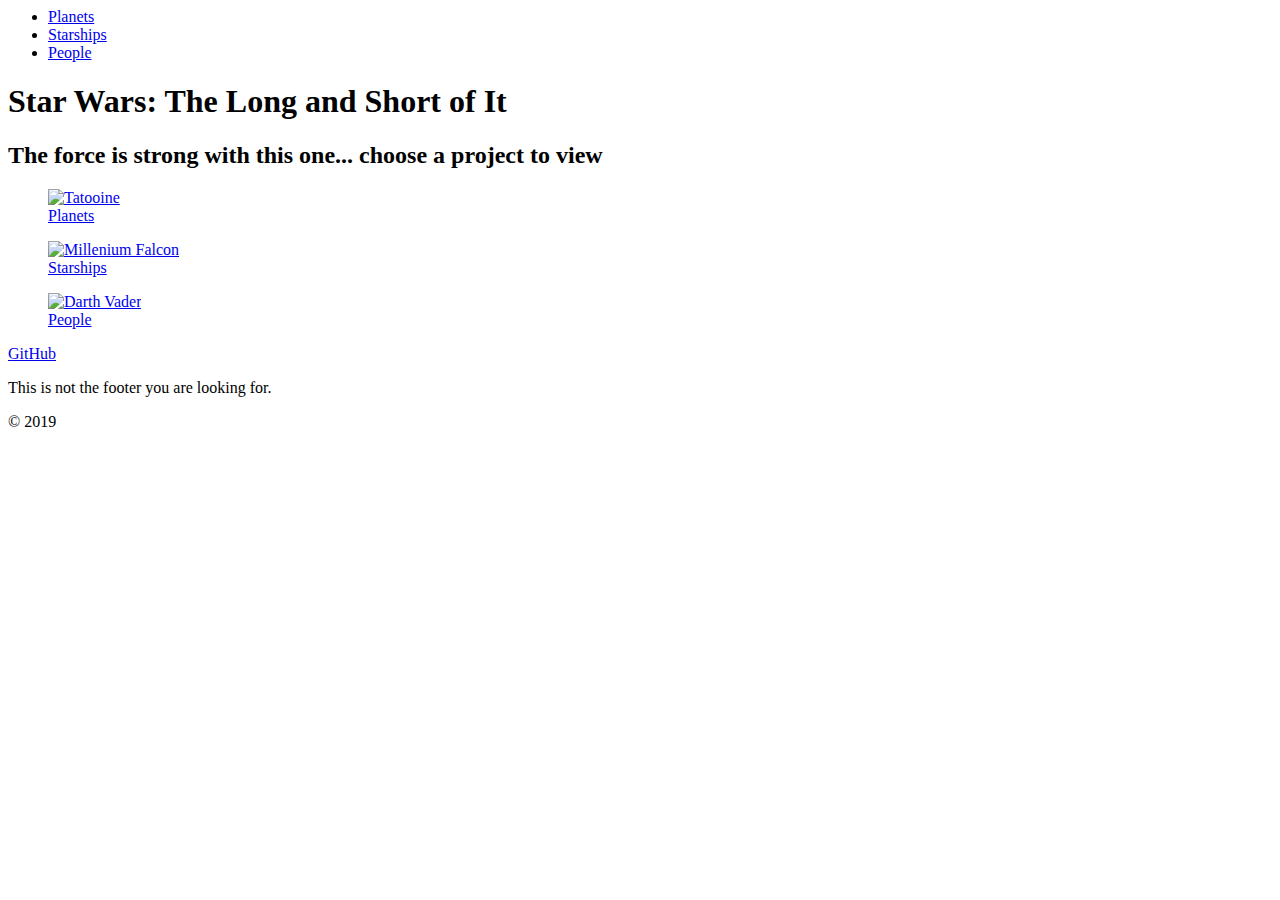
==== index.html @ d686fce3 "Rename upgradeScripts/index.html to index.html" ====
<!DOCTYPE <!DOCTYPE html>
<html>

        <head>
                <meta charset="utf-8">
                <meta http-equiv="X-UA-Compatible" content="IE=edge">
                <title>Star Wars: The Long and The Short of It</title>
                <meta name="viewport" content="width=device-width, initial-scale=1">
                <link rel="stylesheet" href="https://cdnjs.cloudflare.com/ajax/libs/bulma/0.7.4/css/bulma.min.css">
                <script defer src="https://use.fontawesome.com/releases/v5.3.1/js/all.js"></script>
                <link rel="stylesheet" type="text/css" media="screen" href="./main.css">
               
            </head>

<body>
    <nav>
        <ul id='navbar'>
            <!-- <li><a href="index.html">Home</a></li> -->
            <li><a href="starWarsPlanets.html">Planets</a></li>
            <li><a href="starWarsStarships.html">Starships</a></li>
            <li><a href="starWarsPeople.html">People</a></li>
        </ul>
    </nav>
    <div id="title">
        <h1>
            Star Wars: The Long and Short of It
        </h1>
    </div>

    <div id="welcome-section" class="intro">
    </div>
    <div id="projects">
        <h2 class="work-header">The force is strong with this one... choose a project to view</h2>
        <div class="project-tiles">
            <a href="starWarsPlanets.html" target="_blank" class="project">
                <figure class="project-tile">
                    <img class="figure-pic"
                        src="https://upload.wikimedia.org/wikipedia/en/thumb/7/7f/Tatooine.jpg/220px-Tatooine.jpg"
                        alt="Tatooine">
                    <figcaption>Planets</figcaption>
                </figure>
            </a>
            <a href="starWarsStarships.html" target="_blank" class="project">
                <figure class="project-tile">
                    <img class="figure-pic"
                        src="https://upload.wikimedia.org/wikipedia/en/thumb/8/8d/A_screenshot_from_Star_Wars_Episode_IV_A_New_Hope_depicting_the_Millennium_Falcon.jpg/220px-A_screenshot_from_Star_Wars_Episode_IV_A_New_Hope_depicting_the_Millennium_Falcon.jpg"
                        alt="Millenium Falcon">
                    <figcaption>Starships</figcaption>
                </figure>
            </a>
            <a href="starWarsPeople.html" target="_blank" class="project">
                <figure class="project-tile">
                    <img class="figure-pic"
                        src="https://upload.wikimedia.org/wikipedia/en/thumb/7/76/Darth_Vader.jpg/220px-Darth_Vader.jpg"
                        alt="Darth Vader">
                    <figcaption>People</figcaption>
                </figure>
            </a>
        </div>
    </div>
    <div id="contact">
        <a id='profile-link' href="https://github.com/camcatwriter" target="_blank" class="contact-details">GitHub</a>
        <footer>
            <p>This is not the footer you are looking for.</p>
            <p> &copy; 2019</p>
        </footer>
    </div>
    <script type="module" src="./films.js"></script>
    <script type="module" src="./main.js"></script>
</body>

</html>
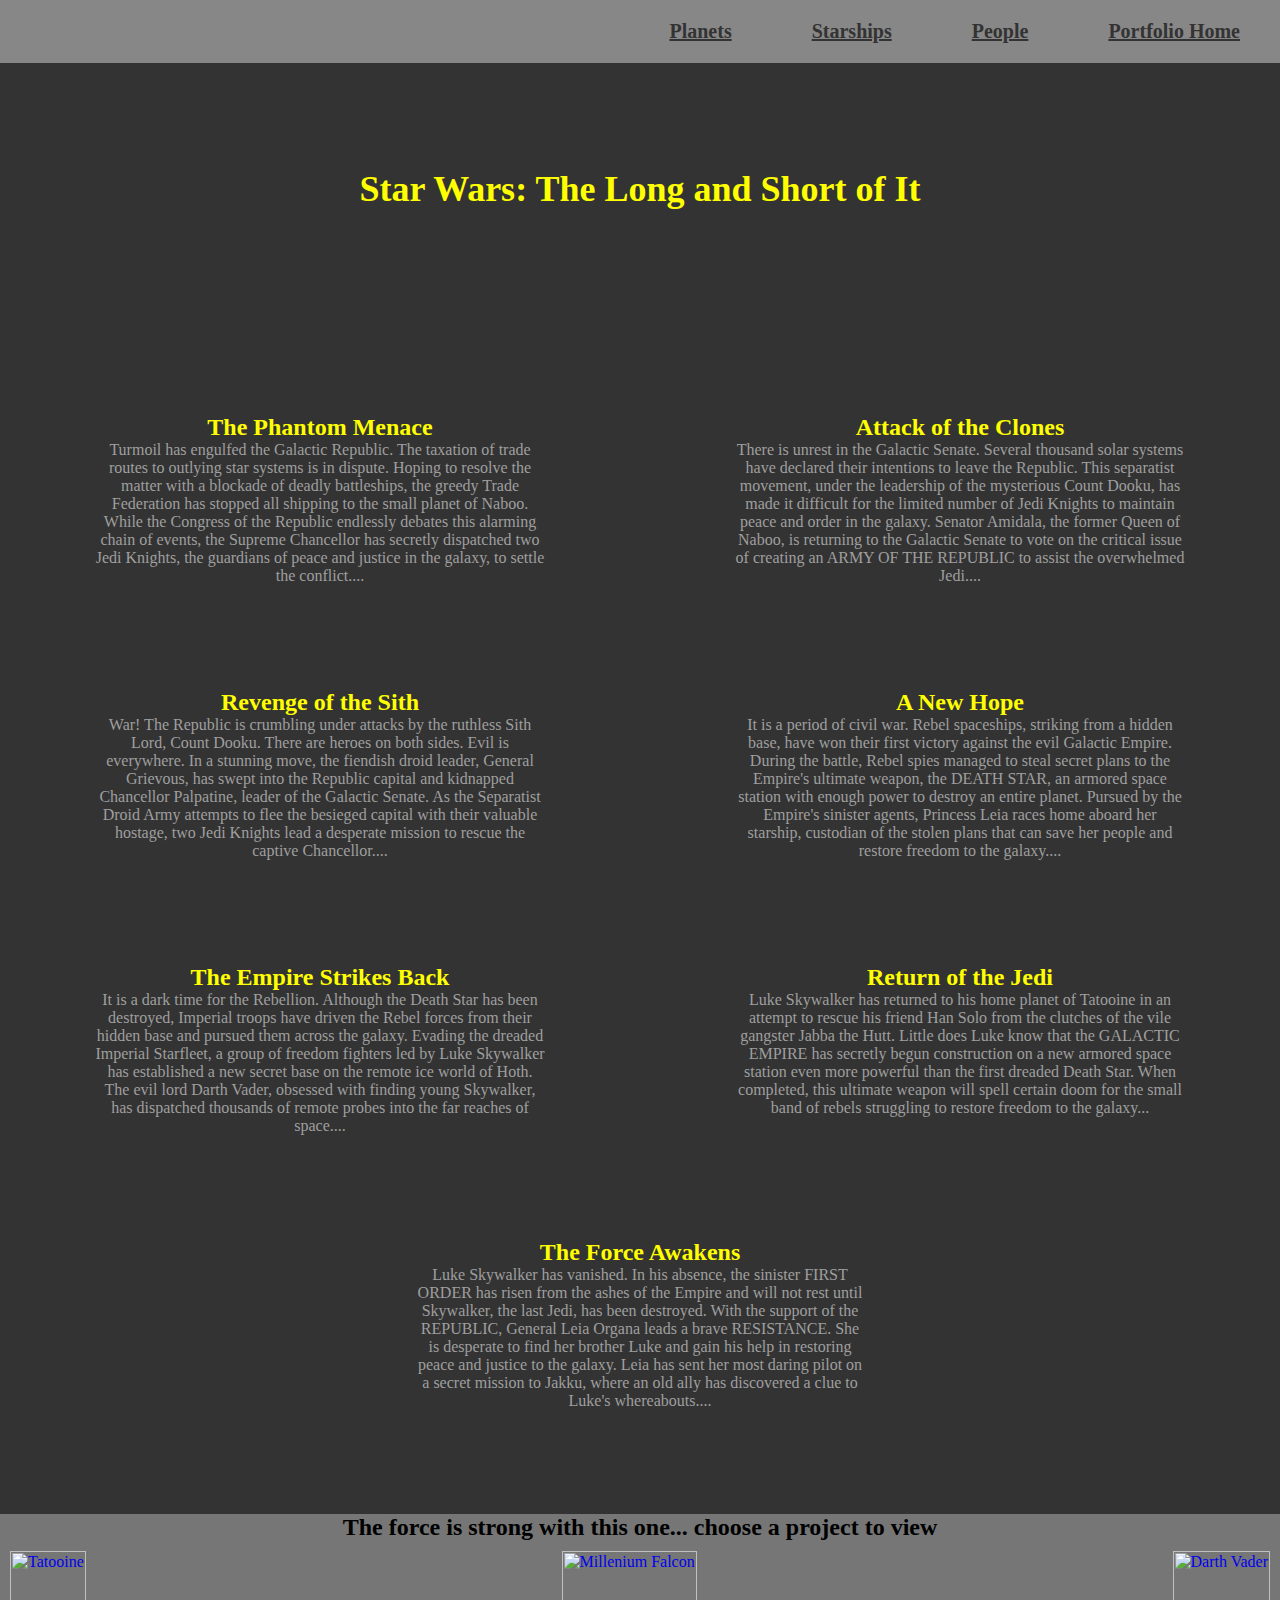
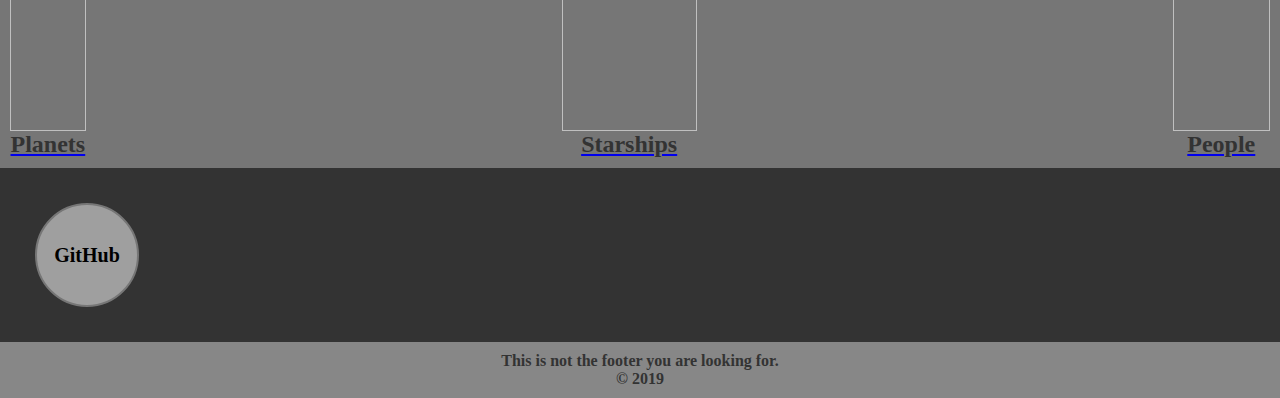
==== commit 3f6ff8c0: "added portfolio home to navbar" ====
--- a/index.html
+++ b/index.html
@@ -19,6 +19,7 @@
             <li><a href="starWarsPlanets.html">Planets</a></li>
             <li><a href="starWarsStarships.html">Starships</a></li>
             <li><a href="starWarsPeople.html">People</a></li>
+            <li><a href="https://csportfoliohome.netlify.com/index.html">Portfolio Home</a></li>
         </ul>
     </nav>
     <div id="title">
--- a/main.css
+++ b/main.css
@@ -0,0 +1,180 @@
+* {
+  margin: 0;
+  padding: 0;
+}
+
+h1 {
+  font-size: 36;
+}
+
+/* .intro {
+  display: flex;
+  flex-wrap: wrap;
+  justify-content: space-around;
+  align-content: space-between;
+  min-height: 55vh;
+  padding-top: 45vh;
+  background-color: #626D8C;
+  color: #ededed;
+}
+
+.intro div {
+  width: 400px;
+  height: 340px;
+  border: 2px solid yellow;
+  text-align: center;
+} */
+
+.projects {
+    text-decoration: none;
+    color: #000000;
+  }
+
+.work-header {
+  color: #000000;
+  text-align: center;
+}
+
+figure {
+    max-width: 200px;
+}
+  
+  .figure-pic {
+    width: 100%;
+    height: 180px;
+  }
+  
+figcaption {
+    font-weight: bold;
+    font-size: 1.5rem;
+    text-align: center;
+    color: #333;
+  }
+figcaption:hover {
+    color: yellow;
+  }
+  
+  #navbar {
+    background-color: #878787;
+    justify-content: flex-end;
+    display: flex;
+    position: fixed;
+    width: 100%;
+    }
+    
+    nav ul li {
+      display: inline-block;
+      list-style: none;
+      padding: 20px 40px;
+    }
+    
+    nav ul li a{
+      font-size: 1.25rem;
+      font-weight: 700;
+      color: #333
+    }
+
+    nav ul li a:hover {
+      color: yellow;
+    }
+    
+    #title {
+      background-color: #333;
+      color: yellow;
+      min-height: 10vh;
+      padding-top: 16vh;
+      text-align: center;
+      align-content: space-around;
+      justify-content: space-around;
+    }
+
+    .intro {
+      display: flex;
+      flex-wrap: wrap;
+      justify-content: space-around;
+      align-content: space-between;
+      background-color: #333;
+      color: #9f9f9f;
+      min-height: 55vh;
+      padding-top: 20vh;
+      }
+
+      .intro h2 {
+        color: yellow;
+      }
+    
+      .intro div {
+        width: 450px;
+        height: 275px;
+        /* border: 1px solid yellow; */
+        text-align: center;
+      }
+
+#projects {
+  background-color: #767676;
+}
+
+.project-tiles {
+  display: flex;
+  justify-content: space-between;
+  padding: 10px;
+}
+
+#contact {
+background-color: #333;
+display: flex;
+flex-direction: column;
+}
+
+.contact-details {
+  display: inline-block;
+  font-weight: bold;
+  margin: 35px 35px 35px 35px;
+  list-style-type: none;
+  border: 2px solid #767676;
+  border-radius: 100%;
+  width: 100px;
+  height: 100px;
+  line-height: 100px;
+  background: #9f9f9f;
+  color: #000;
+  text-decoration: none;
+  text-align: center;
+  font-size: 1.25rem;
+}
+
+.contact-details:hover {
+  background: #222;
+  color: yellow;
+}
+
+@media only screen and (max-width: 500px) {
+  #navbar {
+    display: flex;
+  flex-direction: column;
+  align-items: center;
+  }
+}
+
+@media only screen and (max-width: 367px) {
+  /*    #contact{
+    min-height:1100px;
+  } */
+  .contact-details {
+    border: 2px solid #90C695;
+    border-radius: 0;
+    width: 90px;
+    height: 20px;
+    padding: 10px;
+    line-height: normal;
+  }
+}
+
+footer {
+  text-align: center;
+  background-color: #878787;
+  padding: 10px;
+  font-size: 1.5 rem;
+  font-weight: 700;
+  color: #333
+}
